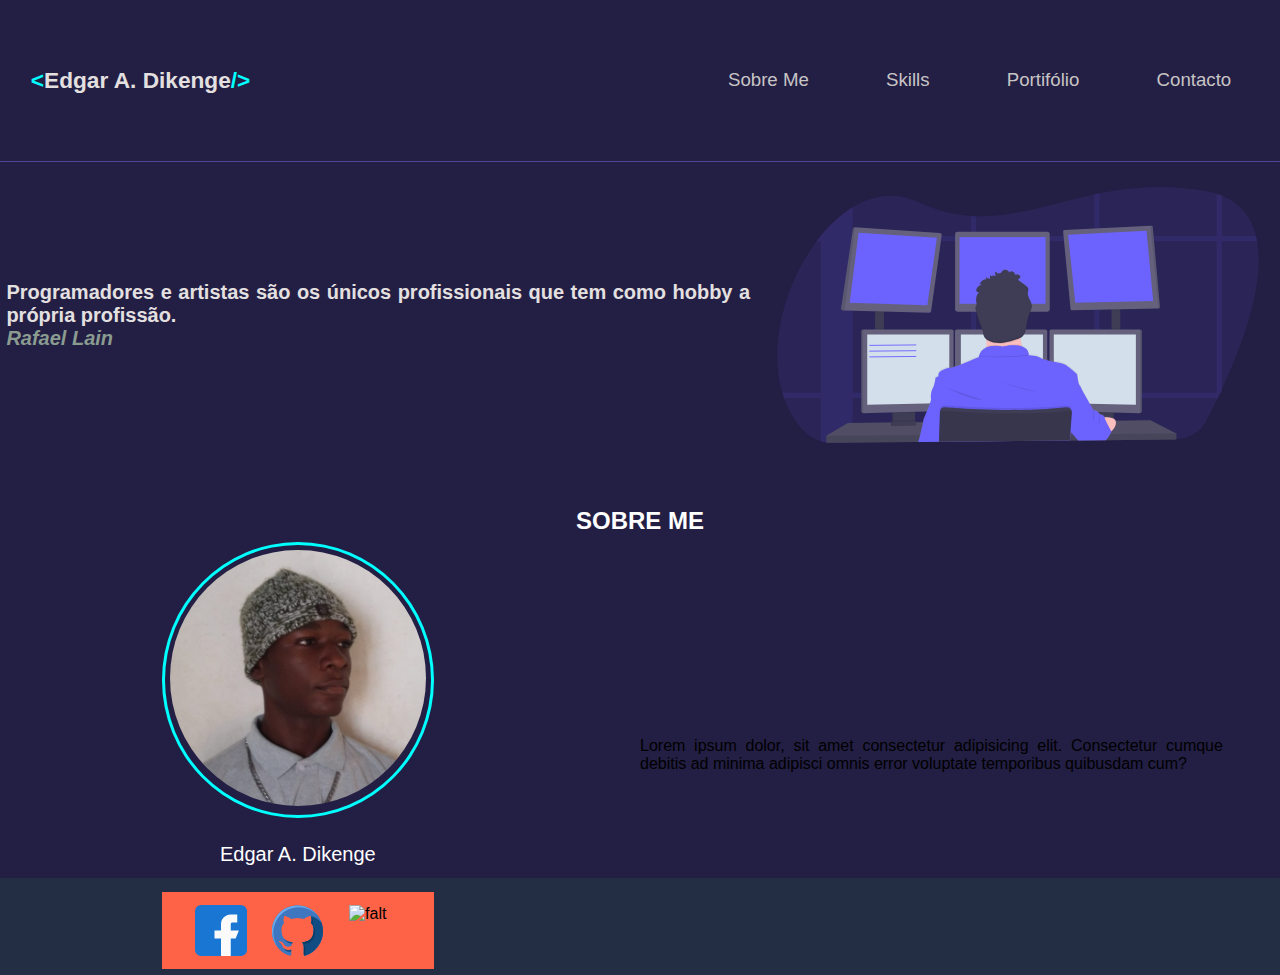
==== index.html @ 8cbc176d "updates" ====
<!DOCTYPE html>
<html lang="pt">
<head>
    <link rel="stylesheet" href="style/style.css">
    <meta charset="UTF-8">
    <meta name="viewport" content="width=device-width, initial-scale=1.0">
    <title>Edgar A. Dikenge</title>
</head>
<body>
    <header>
        <div id="logo"><span id="dev_sib">&lt;</span>Edgar A. Dikenge<span id="dev_sib">/&gt;</span></div>
        <nav>
            <a href="#aboutme">Sobre Me</a>
            <a href="#skill">Skills</a>
            <a href="#works">Portifólio</a>
            <a href="#contacts">Contacto</a> 
        </nav>
    </header>
    <div class="citation">
        <blockquote>
            <p> Programadores e artistas são os únicos profissionais que tem como hobby a própria profissão.</p>
            <cite>Rafael Lain</cite>
            </blockquote>
            <img src="./image/undraw_programming_2svr.svg" alt="image">
    </div>
    

    <div id="aboutme">
        <h2>SOBRE ME</h2>
        <div class="container">
            <div class="imgs">
                <div class="Bord">
                <img id="eu" src="./image/eu.jpg" alt="eu.img"></div>
                <span>Edgar A. Dikenge</span>
                <div class="socialM">
                    <img src="./image/fb.svg" alt="Facebook Contact">

                    <img src="./image/github.svg" alt="Github Count">
                  
                    <img src="" alt="falt">
                </div>
            </div>
            <div id="aboutme_txt">
                <p>Lorem ipsum dolor, sit amet consectetur adipisicing elit. Consectetur cumque debitis ad minima adipisci omnis error voluptate temporibus quibusdam cum?</p>
            </div>
        </div>
    </div>
</body>
</html>
---- style/style.css ----
*
{
    margin: 0;
    padding: 0;
}

body
{
    background: linear-gradient(

       #231e44 90%,
       #232d44 0%
       );
    text-align: justify;
    font-family: "Helvetica", sans-serif;
}

/* Header Section */

header
{
    
    border-bottom: 1px solid  #6e5ed398;
    width: auto;
    display: flex;
    justify-content: space-between;
    font-size: 14pt;
    height: 15vh;
    align-items: center;
    padding: 0.8rem;
    color: rgb(228, 224, 224);
}

header > #logo
{

    padding-left: 2vh;
    font-size: 17pt;
    font-weight: bold;
    font-family: "Fira Code", sans-serif;
}


header > nav > a
{
    color: rgb(199, 196, 196);
    text-decoration: none;
    margin: 4vh;
}

header > #logo > #dev_sib
{
    color: #00ffff;
}

/* Header elements effects */

header > nav > a:hover
{
    
    font-weight: bolder;
    color: #fff;
    transition: all 0.3s ease;
    border-bottom: 2px solid #00ffff;
    padding-bottom: 2px;
}

/* Citation Section */

.citation{
    display: flex;
    align-items: center;
    padding-top: 2vw;

}

.citation > blockquote
{
    font-weight: bolder;
    font-size: 15pt;
    color: rgb(228, 224, 224);
    padding: .5vw;
}
.citation > blockquote > p
{
    text-align: justify;
}
.citation > blockquote > cite
{
    color:rgb(138, 155, 144);
    
}

.citation img
{
    width: 50%;
    height: 20vw;
}

.v{
    background: tomato;
    font-size: 17pt;
    color: #fff;
    padding: 20px;
}

/* About me section */

#aboutme
{
    padding-top: 5vw;
}

#aboutme > h2
{
    text-align: center;
    color: #fff;

}
#aboutme > .container
{
    display: flex;
    padding: .5vw;
    justify-content: space-between;
}
#aboutme > .container > .imgs 
{
    width: 50%;
    display: grid;
    justify-content: center;
}
#aboutme > .container > .imgs > .Bord { border: 3px solid  #00ffff; border-radius: 50%; }
#aboutme > .container > .imgs > .Bord > #eu
{
    width: 20vw;
    height: 20vw;
    border-radius: 50%;
    padding: 5px;
}

#aboutme > .container > .imgs > span{ padding-top: 2vw; padding-bottom: 2vw; text-align: center; font-size: 15pt; color: #fff;}

#aboutme > .container > .imgs > .socialM
{
    background: tomato;
    width: 100%;
    display: flex;
    justify-content: center;
    

}
#aboutme > .container > .imgs > .socialM > img
{
    width: 4vw;
    padding: 1vw;
}

#aboutme > .container > #aboutme_txt
{
    display: flex;
    width: 50%;
    align-items: center;
    padding: 4%;
}
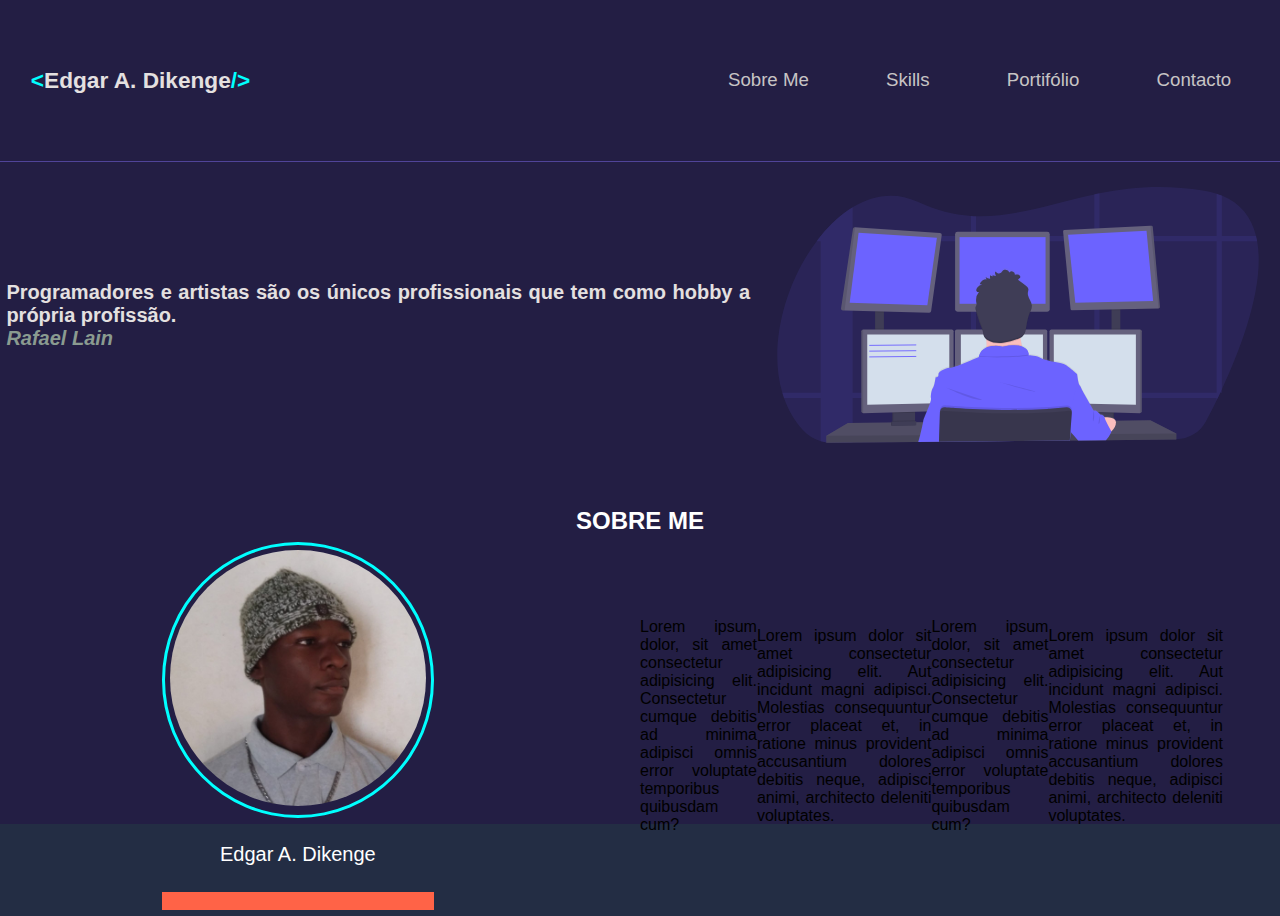
==== commit cf9be494: "adicionando conteudo no html [about_me_txt, add linkedin image]" ====
--- a/index.html
+++ b/index.html
@@ -33,17 +33,25 @@
                 <img id="eu" src="./image/eu.jpg" alt="eu.img"></div>
                 <span>Edgar A. Dikenge</span>
                 <div class="socialM">
-                    <img src="./image/fb.svg" alt="Facebook Contact">
-
-                    <img src="./image/github.svg" alt="Github Count">
+                   <a href="https://facebook.com/EdgarDikengeDev"> <img src="./image/fb.svg" alt="Facebook Contact"></a>
+                    
+                   <a href="https://github.com/Edgar3g"> <img src="./image/github.svg" alt="Github Count"></a>
                   
-                    <img src="" alt="falt">
+                   <a href="https://linkedin.com/in/edgar-a-dikenge-460a9719a"> <img src="./image/linkedin.svg" alt="Linkedin">  </a> 
                 </div>
-            </div>
+         </div>
             <div id="aboutme_txt">
                 <p>Lorem ipsum dolor, sit amet consectetur adipisicing elit. Consectetur cumque debitis ad minima adipisci omnis error voluptate temporibus quibusdam cum?</p>
+
+                <p>Lorem ipsum dolor sit amet consectetur adipisicing elit. Aut incidunt magni adipisci. Molestias consequuntur error placeat et, in ratione minus provident accusantium dolores debitis neque, adipisci animi, architecto deleniti voluptates.</p>
+
+                <p>Lorem ipsum dolor, sit amet consectetur adipisicing elit. Consectetur cumque debitis ad minima adipisci omnis error voluptate temporibus quibusdam cum?</p>
+
+                <p>Lorem ipsum dolor sit amet consectetur adipisicing elit. Aut incidunt magni adipisci. Molestias consequuntur error placeat et, in ratione minus provident accusantium dolores debitis neque, adipisci animi, architecto deleniti voluptates.</p>
             </div>
         </div>
     </div>
 </body>
 </html>
+
+
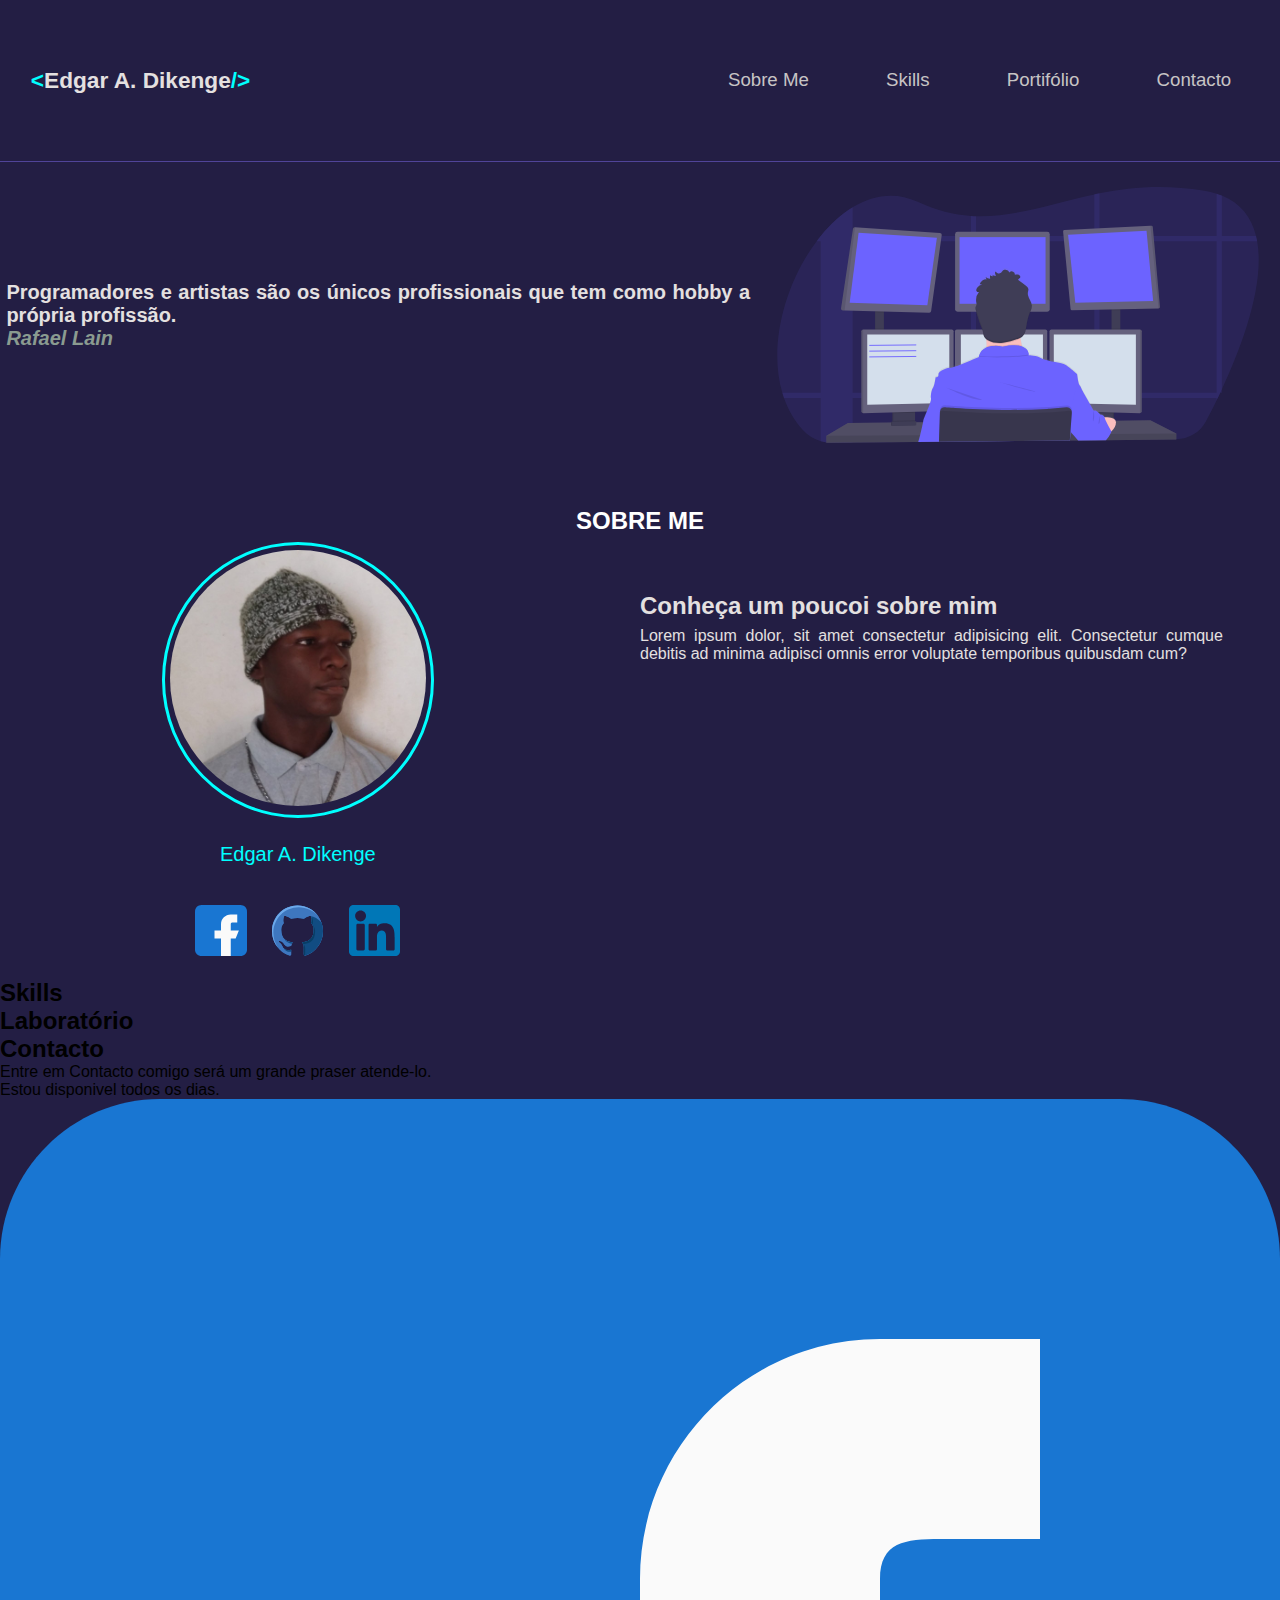
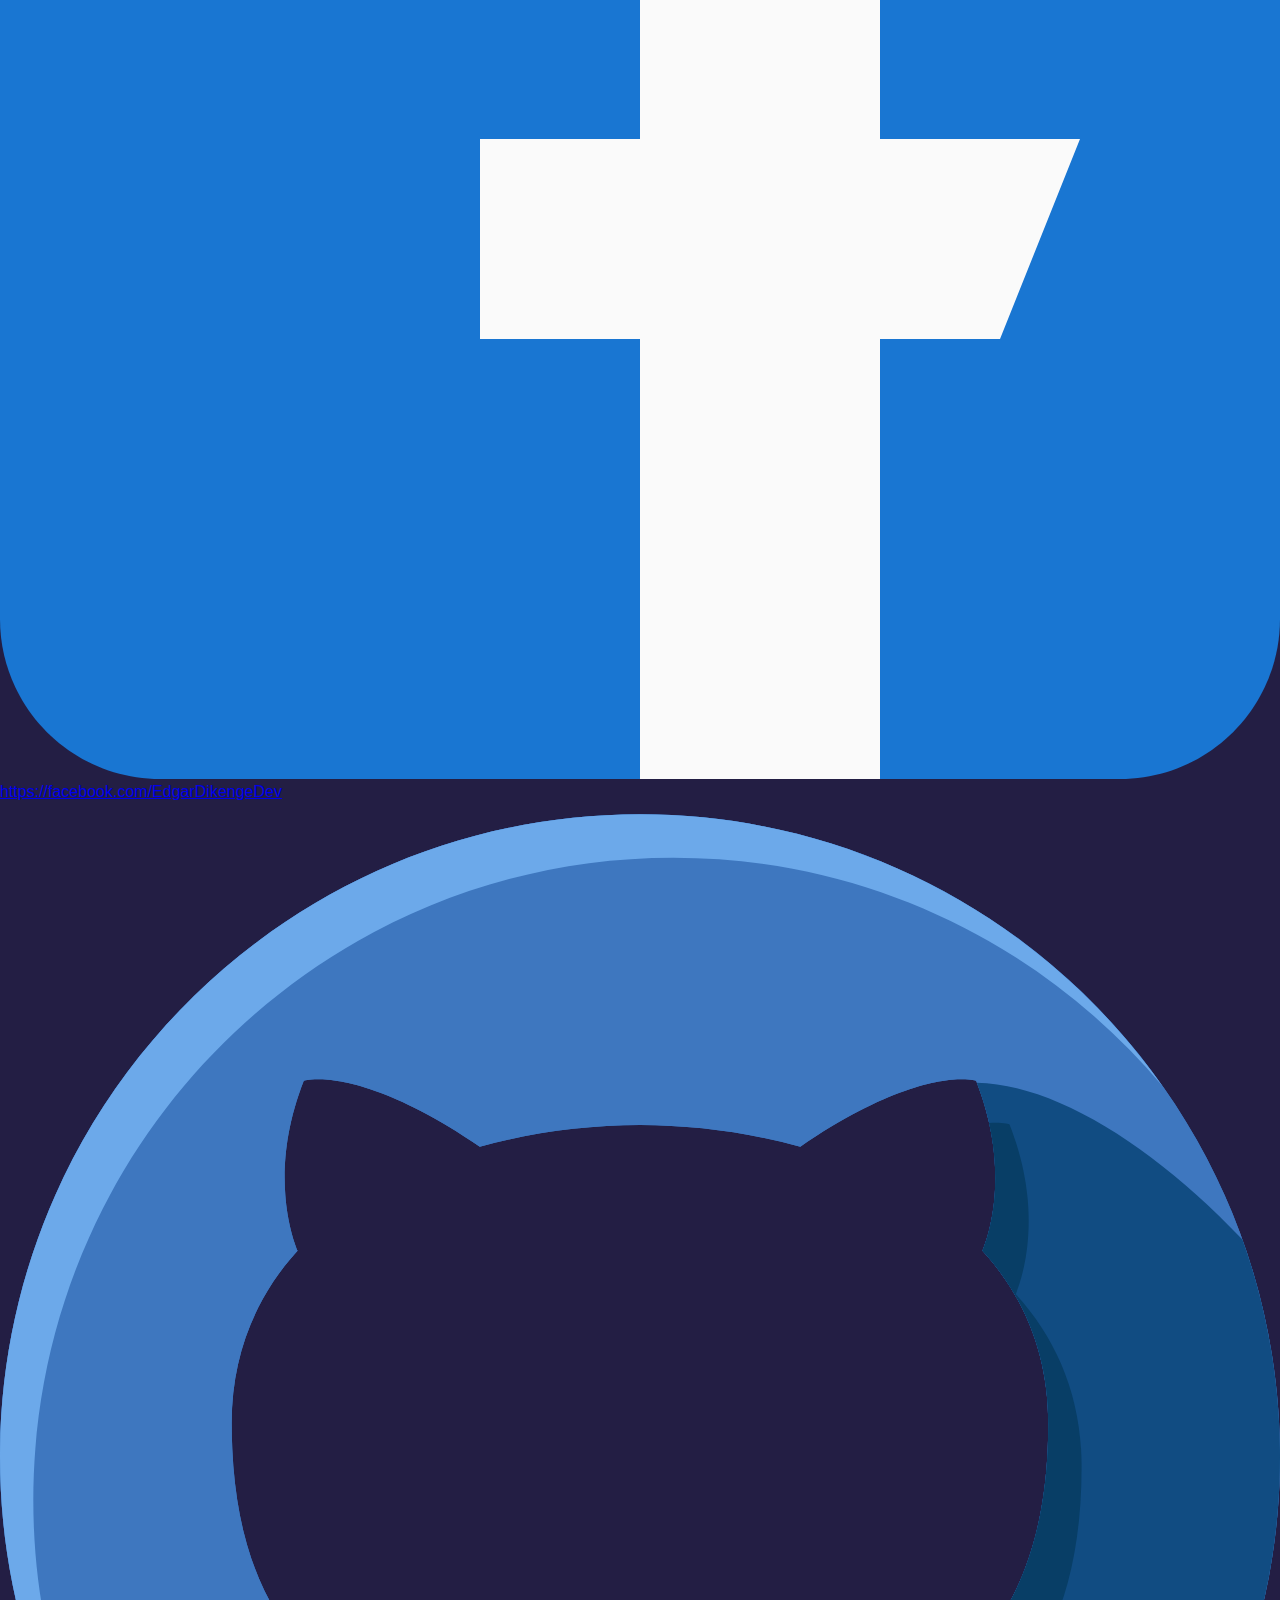
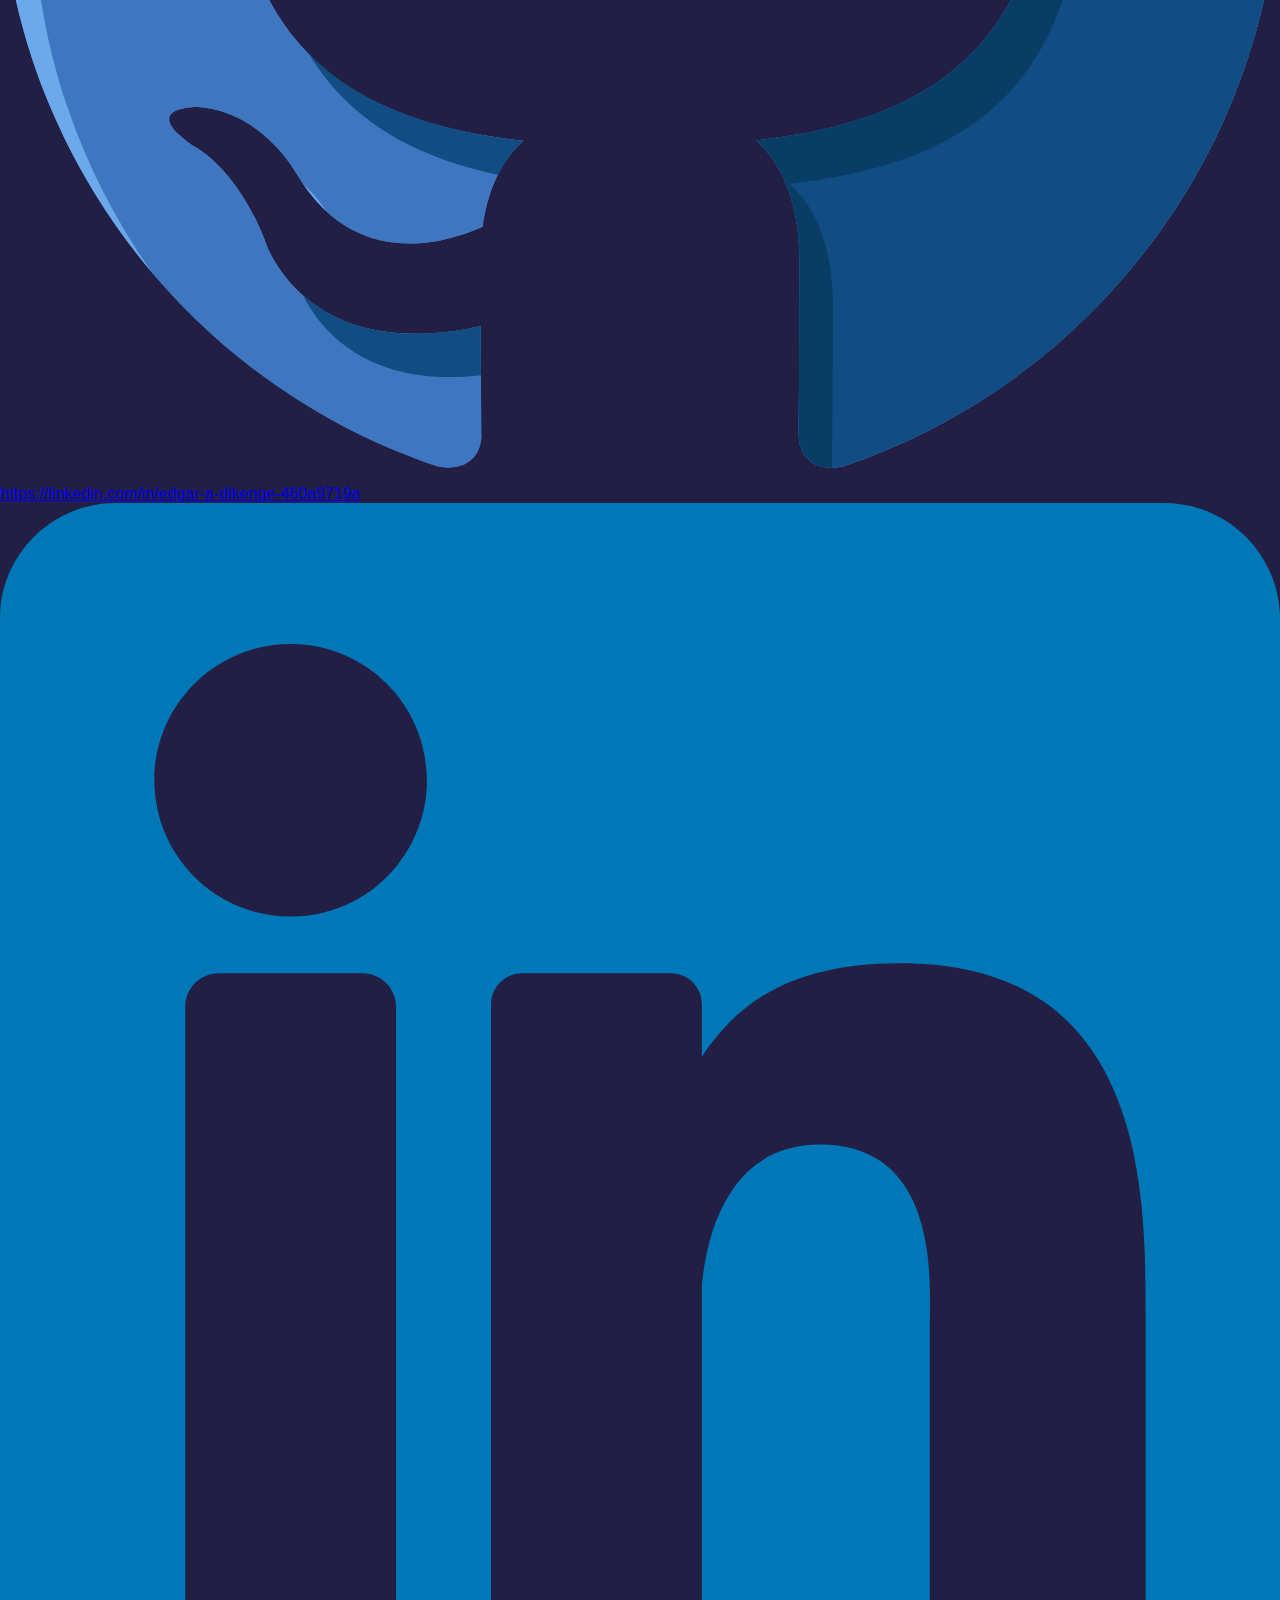
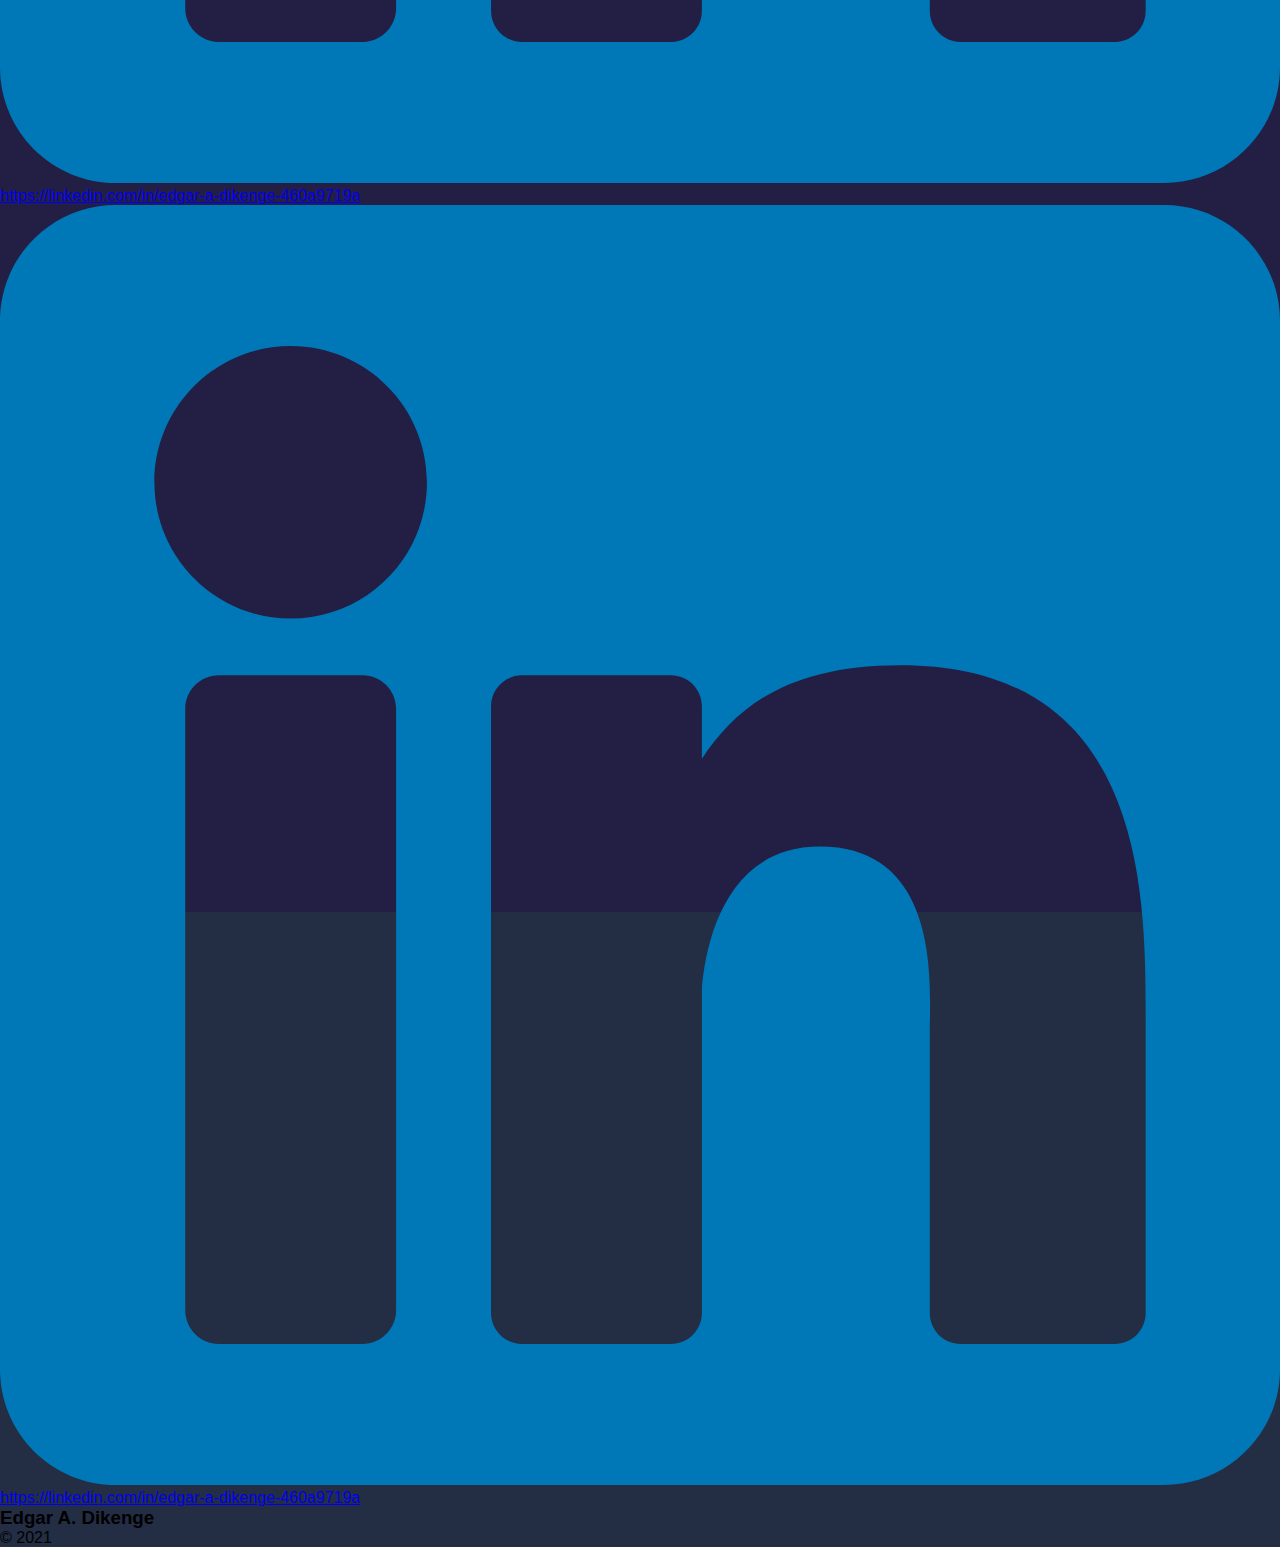
==== commit 9332b456: "adicionando conteudo a pagina [skills, contacts, footer, lab, e terminado o aboutme]" ====
--- a/index.html
+++ b/index.html
@@ -24,7 +24,7 @@
             <img src="./image/undraw_programming_2svr.svg" alt="image">
     </div>
     
-
+  <!-- section aboutme -->
     <div id="aboutme">
         <h2>SOBRE ME</h2>
         <div class="container">
@@ -41,16 +41,52 @@
                 </div>
          </div>
             <div id="aboutme_txt">
+                <h2>Conheça um poucoi sobre mim</h2>
                 <p>Lorem ipsum dolor, sit amet consectetur adipisicing elit. Consectetur cumque debitis ad minima adipisci omnis error voluptate temporibus quibusdam cum?</p>
-
-                <p>Lorem ipsum dolor sit amet consectetur adipisicing elit. Aut incidunt magni adipisci. Molestias consequuntur error placeat et, in ratione minus provident accusantium dolores debitis neque, adipisci animi, architecto deleniti voluptates.</p>
-
-                <p>Lorem ipsum dolor, sit amet consectetur adipisicing elit. Consectetur cumque debitis ad minima adipisci omnis error voluptate temporibus quibusdam cum?</p>
-
-                <p>Lorem ipsum dolor sit amet consectetur adipisicing elit. Aut incidunt magni adipisci. Molestias consequuntur error placeat et, in ratione minus provident accusantium dolores debitis neque, adipisci animi, architecto deleniti voluptates.</p>
             </div>
         </div>
     </div>
+
+  <!-- Section Skilss -->
+    <div id="skill">
+        <h2>Skills</h2>
+        <div class="container_tech">
+
+        </div>
+    </div> 
+  <!-- section lab -->
+    <div id="works">
+        <h2>Laboratório</h2>
+    </div> 
+  <!-- section contacts  -->
+  <div id="contacts">
+      <h2>Contacto</h2>
+
+      <p>Entre em Contacto comigo será um grande praser atende-lo.</p>
+      <p>Estou disponivel todos os dias.</p>
+
+      <div class="container_cont">
+          <div class="container">
+            <a href="https://facebook.com/EdgarDikengeDev"> <img src="./image/fb.svg" alt="Facebook Contact"> https://facebook.com/EdgarDikengeDev</a>
+                    
+            <a href="https://github.com/Edgar3g"> <img src="./image/github.svg" alt="Github Count">https://linkedin.com/in/edgar-a-dikenge-460a9719a</a>
+         </div>
+          <div class="container">
+            <a href="https://linkedin.com/in/edgar-a-dikenge-460a9719a"> <img src="./image/linkedin.svg" alt="Linkedin"> https://linkedin.com/in/edgar-a-dikenge-460a9719a</a>
+
+            <a href="https://linkedin.com/in/edgar-a-dikenge-460a9719a"> <img src="./image/linkedin.svg" alt="Linkedin">https://linkedin.com/in/edgar-a-dikenge-460a9719a</a>
+          </div>
+                
+      </div>
+  </div>
+
+  <footer>
+      <div class="container">
+        <h3 data-text="Edgar A. Dikenge" >Edgar A. Dikenge</h3>
+        <p> &COPY; 2021</p>
+      </div>
+    
+  </footer>
 </body>
 </html>
 
--- a/style/style.css
+++ b/style/style.css
@@ -138,18 +138,17 @@
     padding: 5px;
 }
 
-#aboutme > .container > .imgs > span{ padding-top: 2vw; padding-bottom: 2vw; text-align: center; font-size: 15pt; color: #fff;}
+#aboutme > .container > .imgs > span{ padding-top: 2vw; padding-bottom: 2vw; text-align: center; font-size: 15pt; color: #00ffff;}
 
 #aboutme > .container > .imgs > .socialM
 {
-    background: tomato;
     width: 100%;
     display: flex;
     justify-content: center;
     
 
 }
-#aboutme > .container > .imgs > .socialM > img
+#aboutme > .container > .imgs > .socialM > a > img
 {
     width: 4vw;
     padding: 1vw;
@@ -157,8 +156,14 @@
 
 #aboutme > .container > #aboutme_txt
 {
-    display: flex;
+    color:rgb(228, 224, 224);
+
     width: 50%;
     align-items: center;
     padding: 4%;
+}
+
+#aboutme > .container > #aboutme_txt > p
+{
+    padding-top: .5vw;
 }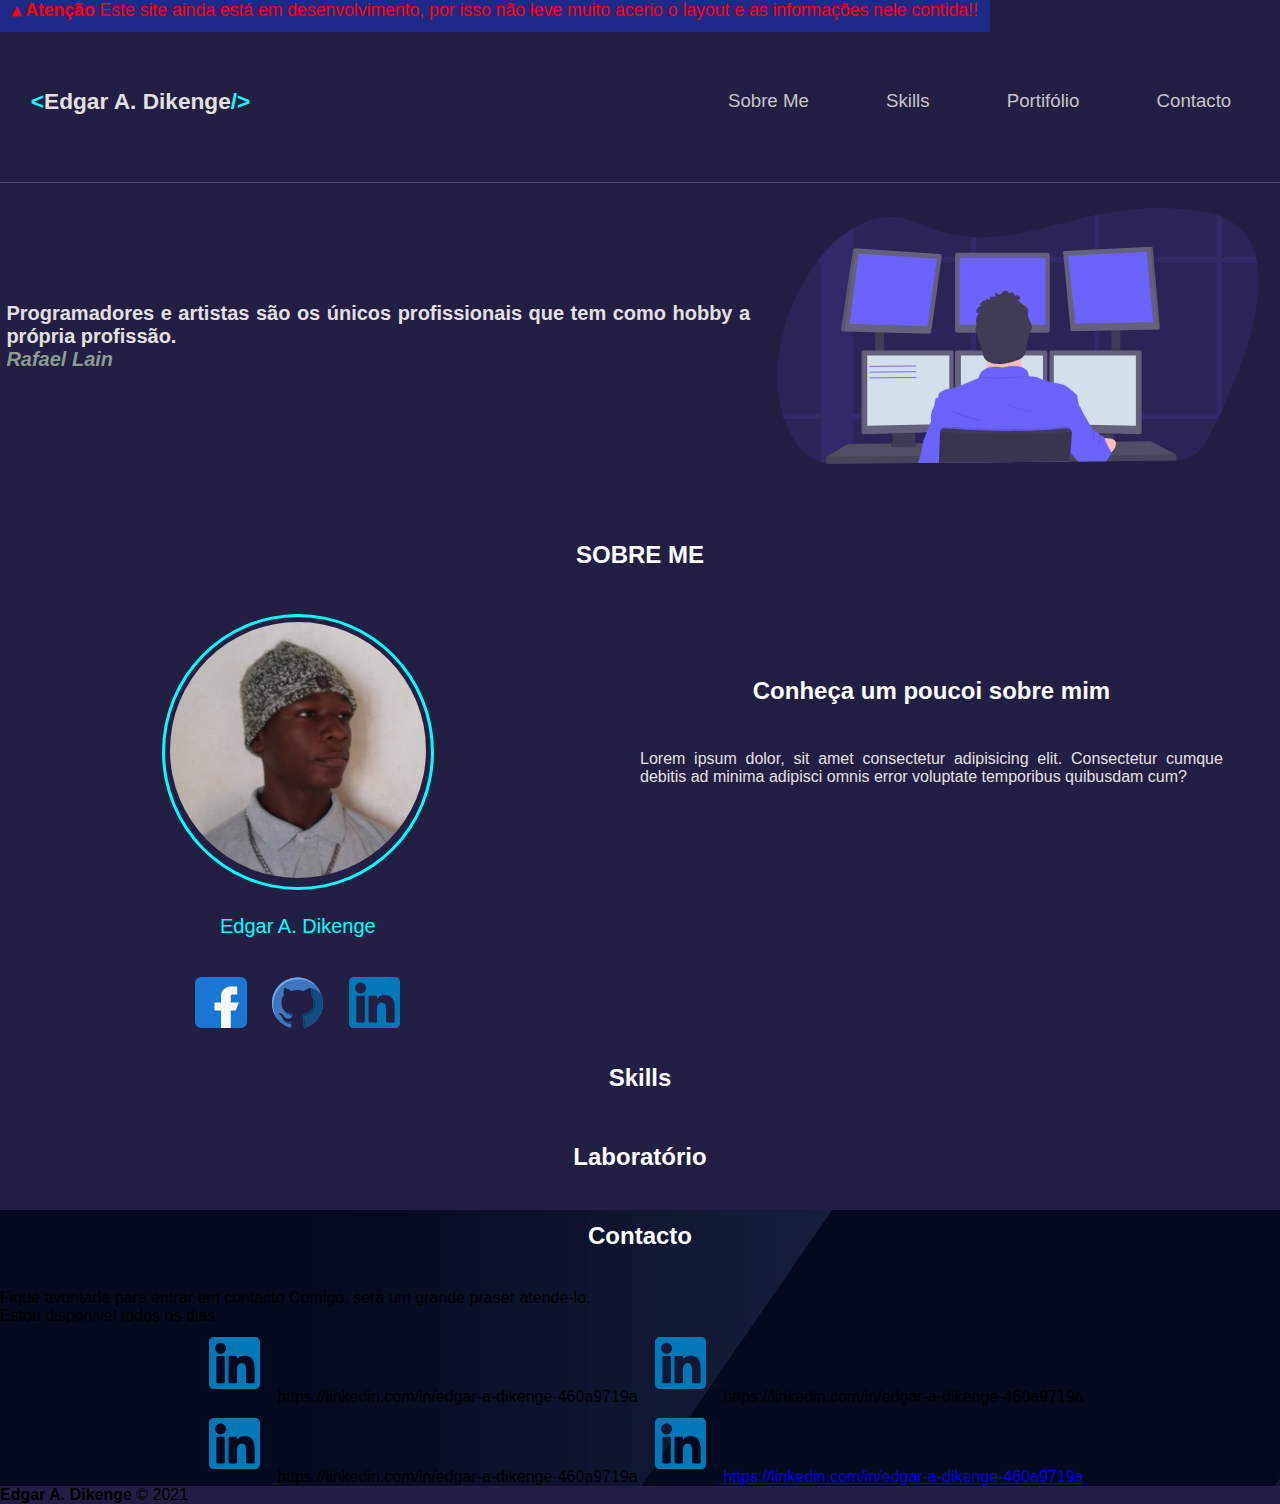
==== commit 6877dca4: "Modificando o layout por desgosto[contacts]" ====
--- a/index.html
+++ b/index.html
@@ -7,6 +7,7 @@
     <title>Edgar A. Dikenge</title>
 </head>
 <body>
+  <span id="Att"> <strong>&blacktriangle; Atenção </strong> Este site ainda está em desenvolvimento, por isso não leve muito acerio o layout e as informações nele contida!! </span>
     <header>
         <div id="logo"><span id="dev_sib">&lt;</span>Edgar A. Dikenge<span id="dev_sib">/&gt;</span></div>
         <nav>
@@ -62,28 +63,32 @@
   <div id="contacts">
       <h2>Contacto</h2>
 
-      <p>Entre em Contacto comigo será um grande praser atende-lo.</p>
+      <p>Fique avontade para entrar em contacto Comigo, será um grande praser atende-lo.</p>
       <p>Estou disponivel todos os dias.</p>
 
-      <div class="container_cont">
-          <div class="container">
-            <a href="https://facebook.com/EdgarDikengeDev"> <img src="./image/fb.svg" alt="Facebook Contact"> https://facebook.com/EdgarDikengeDev</a>
-                    
-            <a href="https://github.com/Edgar3g"> <img src="./image/github.svg" alt="Github Count">https://linkedin.com/in/edgar-a-dikenge-460a9719a</a>
-         </div>
-          <div class="container">
-            <a href="https://linkedin.com/in/edgar-a-dikenge-460a9719a"> <img src="./image/linkedin.svg" alt="Linkedin"> https://linkedin.com/in/edgar-a-dikenge-460a9719a</a>
+      <div class="container_counts">
+        
+ <div class="container">
+          <a href="https://linkedin.com/in/edgar-a-dikenge-460a9719a"> </a><img src="./image/linkedin.svg" alt="Linkedin"> <span> https://linkedin.com/in/edgar-a-dikenge-460a9719a
+          </span>  		
 
-            <a href="https://linkedin.com/in/edgar-a-dikenge-460a9719a"> <img src="./image/linkedin.svg" alt="Linkedin">https://linkedin.com/in/edgar-a-dikenge-460a9719a</a>
-          </div>
+          <a href="https://linkedin.com/in/edgar-a-dikenge-460a9719a"> </a><img src="./image/linkedin.svg" alt="Linkedin"> <span>   https://linkedin.com/in/edgar-a-dikenge-460a9719a </span> 
+ </div>
+
+ <div class="containe">
+  <a href="https://linkedin.com/in/edgar-a-dikenge-460a9719a"> <img src="./image/linkedin.svg" alt="Linkedin"> </a> <span> https://linkedin.com/in/edgar-a-dikenge-460a9719a
+  </span>		
+
+  <a href="https://linkedin.com/in/edgar-a-dikenge-460a9719a"> <img src="./image/linkedin.svg" alt="Linkedin"> <span>   https://linkedin.com/in/edgar-a-dikenge-460a9719a </span> </a>
+</div>
                 
       </div>
   </div>
 
   <footer>
       <div class="container">
-        <h3 data-text="Edgar A. Dikenge" >Edgar A. Dikenge</h3>
-        <p> &COPY; 2021</p>
+        
+        <p> <strong> Edgar A. Dikenge</strong> &COPY; 2021</p>
       </div>
     
   </footer>
--- a/style/style.css
+++ b/style/style.css
@@ -4,16 +4,33 @@
     padding: 0;
 }
 
+#Att{
+    padding: 12px;
+    font-size: 1.1rem;
+    color: red;
+    background: hsl(233, 65%, 32%);
+}
+
 body
 {
     background: linear-gradient(
 
-       #231e44 90%,
+       #231e44 100%,
        #232d44 0%
        );
     text-align: justify;
     font-family: "Helvetica", sans-serif;
 }
+
+h2
+{
+    padding-top: 1vw;
+    padding-bottom: 3vw;
+    text-align: center;
+    color: #fff;
+
+}
+
 
 /* Header Section */
 
@@ -111,12 +128,6 @@
     padding-top: 5vw;
 }
 
-#aboutme > h2
-{
-    text-align: center;
-    color: #fff;
-
-}
 #aboutme > .container
 {
     display: flex;
@@ -166,4 +177,29 @@
 #aboutme > .container > #aboutme_txt > p
 {
     padding-top: .5vw;
-}+}
+
+
+/* Section  Skills */
+
+/* section Contacts */
+#contacts
+{
+    background-image: url('../image/footer-bg.jpg');
+
+}
+
+#contacts > .container_counts
+{
+    display: grid;
+    justify-content: center;
+    
+    
+}
+
+#contacts img
+{
+    width: 4vw;
+    padding: 1vw;
+}
+/* Footer */
